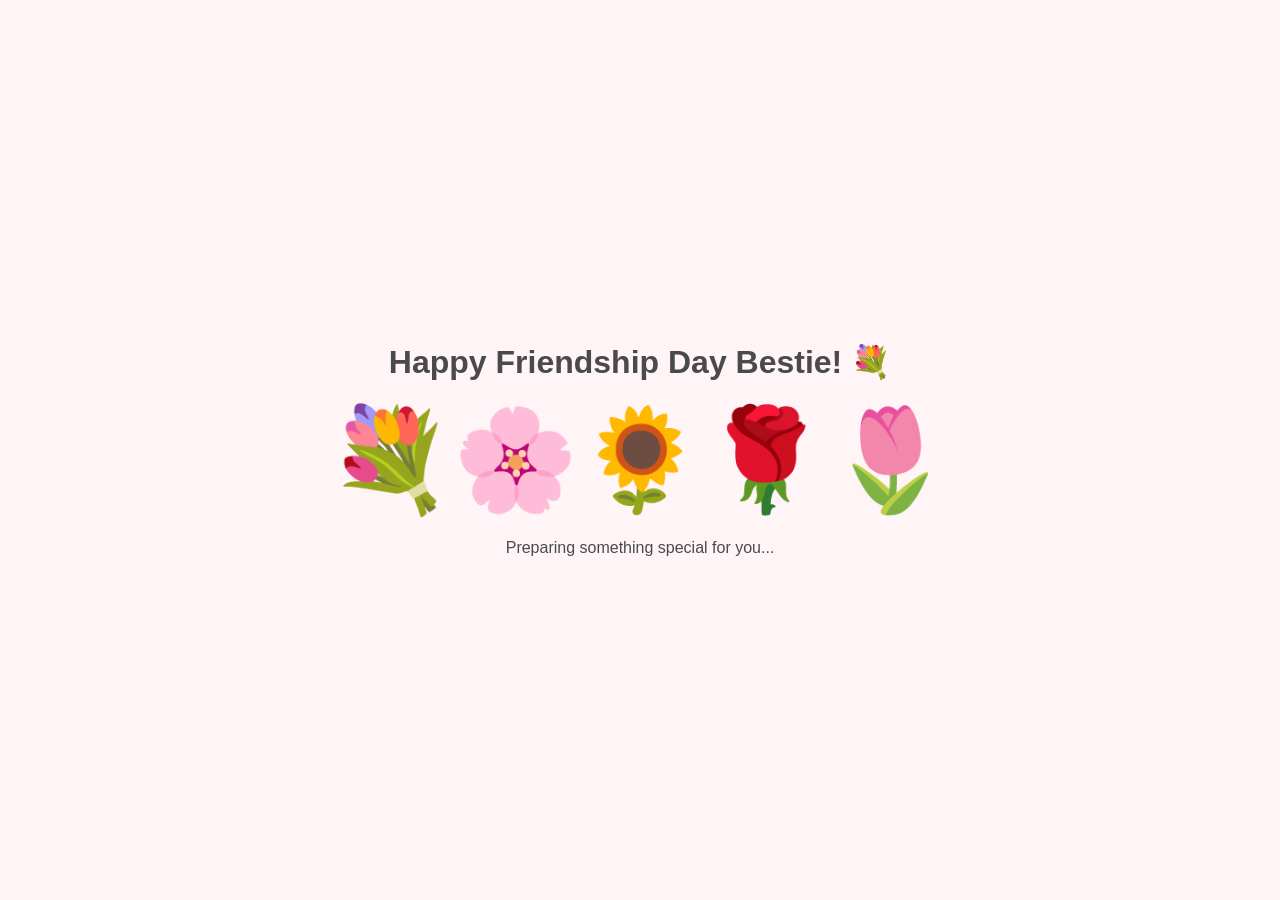
==== index.html @ 31d3d2f2 "Add files via upload" ====
<!DOCTYPE html>
<html lang="en">
<head>
  <meta charset="UTF-8">
  <title>Happy Friendship Day!</title>
  <link rel="stylesheet" href="style.css">
</head>
<body>
  <div class="transition-overlay" id="overlay"></div>

  <h1>Happy Friendship Day Bestie! 💐</h1>
  
  <div class="flower-container">
    💐🌸🌻🌹🌷
  </div>

  <p>Preparing something special for you...</p>

  <script>
    // Automatically transition to Page 2 after 4 seconds
    setTimeout(() => {
      document.getElementById('overlay').classList.add('active');
      setTimeout(() => {
        window.location.href = 'page2.html';
      }, 800);
    }, 4000);
  </script>
</body>
</html>
---- style.css ----
* {
  box-sizing: border-box;
  margin: 0;
  padding: 0;
  font-family: 'Segoe UI', Tahoma, Geneva, Verdana, sans-serif;
}

body {
  background: #fff5f7;
  color: #4a4a4a;
  min-height: 100vh;
  display: flex;
  flex-direction: column;
  align-items: center;
  justify-content: center;
  overflow-x: hidden;
  text-align: center;
}

/* Page Transition Overlay */
.transition-overlay {
  position: fixed;
  top: 0;
  left: 0;
  width: 100vw;
  height: 100vh;
  background: #ffb6c1;
  z-index: 9999;
  pointer-events: none;
  opacity: 0;
  transition: opacity 0.8s ease-in-out;
}

.transition-overlay.active {
  opacity: 1;
  pointer-events: all;
}

/* Common Buttons */
.nav-btn {
  background-color: #ff6b81;
  color: white;
  border: none;
  padding: 14px 28px;
  font-size: 1.1rem;
  font-weight: bold;
  border-radius: 30px;
  cursor: pointer;
  box-shadow: 0 4px 15px rgba(255, 107, 129, 0.3);
  transition: transform 0.2s, background-color 0.2s;
  margin-top: 25px;
  text-decoration: none;
  display: inline-block;
}

.nav-btn:hover {
  transform: scale(1.05);
  background-color: #ff4757;
}

/* Page 1: Flower Animation */
.flower-container {
  margin: 20px 0;
  font-size: 100px;
  animation: pulse 2s infinite ease-in-out;
}

@keyframes pulse {
  0%, 100% { transform: scale(1); }
  50% { transform: scale(1.1); }
}

/* Page 2: Floating Gallery */
.gallery-container {
  display: flex;
  justify-content: center;
  gap: 20px;
  flex-wrap: wrap;
  max-width: 900px;
  margin: 30px 0;
}

.floating-photo {
  width: 180px;
  height: 220px;
  background: white;
  padding: 10px;
  box-shadow: 0 8px 20px rgba(0,0,0,0.1);
  border-radius: 8px;
  animation: float 4s infinite ease-in-out alternate;
}

.floating-photo img {
  width: 100%;
  height: 160px;
  object-fit: cover;
  border-radius: 4px;
}

.floating-photo:nth-child(2n) { animation-delay: 1s; }
.floating-photo:nth-child(3n) { animation-delay: 2s; }

@keyframes float {
  0% { transform: translateY(0px) rotate(-2deg); }
  100% { transform: translateY(-18px) rotate(3deg); }
}

/* Page 3: Scratch Boxes */
.scratch-grid {
  display: grid;
  grid-template-columns: repeat(3, 1fr);
  gap: 20px;
  max-width: 700px;
  margin: 30px auto;
}

.scratch-card {
  position: relative;
  width: 200px;
  height: 120px;
  background: #ffeaa7;
  border-radius: 12px;
  display: flex;
  align-items: center;
  justify-content: center;
  padding: 15px;
  font-weight: bold;
  color: #2d3436;
  box-shadow: 0 4px 10px rgba(0,0,0,0.08);
}

.scratch-card canvas {
  position: absolute;
  top: 0;
  left: 0;
  width: 100%;
  height: 100%;
  border-radius: 12px;
  cursor: pointer;
}

/* Page 4: Stamp & Quiz */
.stamp-card {
  background: #fff;
  border: 4px dashed #ff6b81;
  padding: 30px;
  border-radius: 15px;
  max-width: 500px;
  margin: 20px auto;
  position: relative;
  box-shadow: 0 10px 25px rgba(0,0,0,0.05);
}

.stamp-badge {
  position: absolute;
  top: 15px;
  right: 15px;
  width: 50px;
  height: 60px;
  background: #ff4757;
  color: white;
  border: 2px solid white;
  display: flex;
  align-items: center;
  justify-content: center;
  font-size: 0.8rem;
  font-weight: bold;
  transform: rotate(12deg);
}

.quiz-section {
  margin-top: 40px;
  position: relative;
  min-height: 150px;
}

.btn-group {
  display: flex;
  justify-content: center;
  gap: 20px;
  margin-top: 15px;
  position: relative;
}

.quiz-btn {
  padding: 10px 25px;
  font-size: 1rem;
  border: none;
  border-radius: 20px;
  cursor: pointer;
  transition: all 0.2s ease;
}

#yesBtn { background-color: #ff7675; color: white; }
#noBtn { background-color: #55efc4; color: #2d3436; }
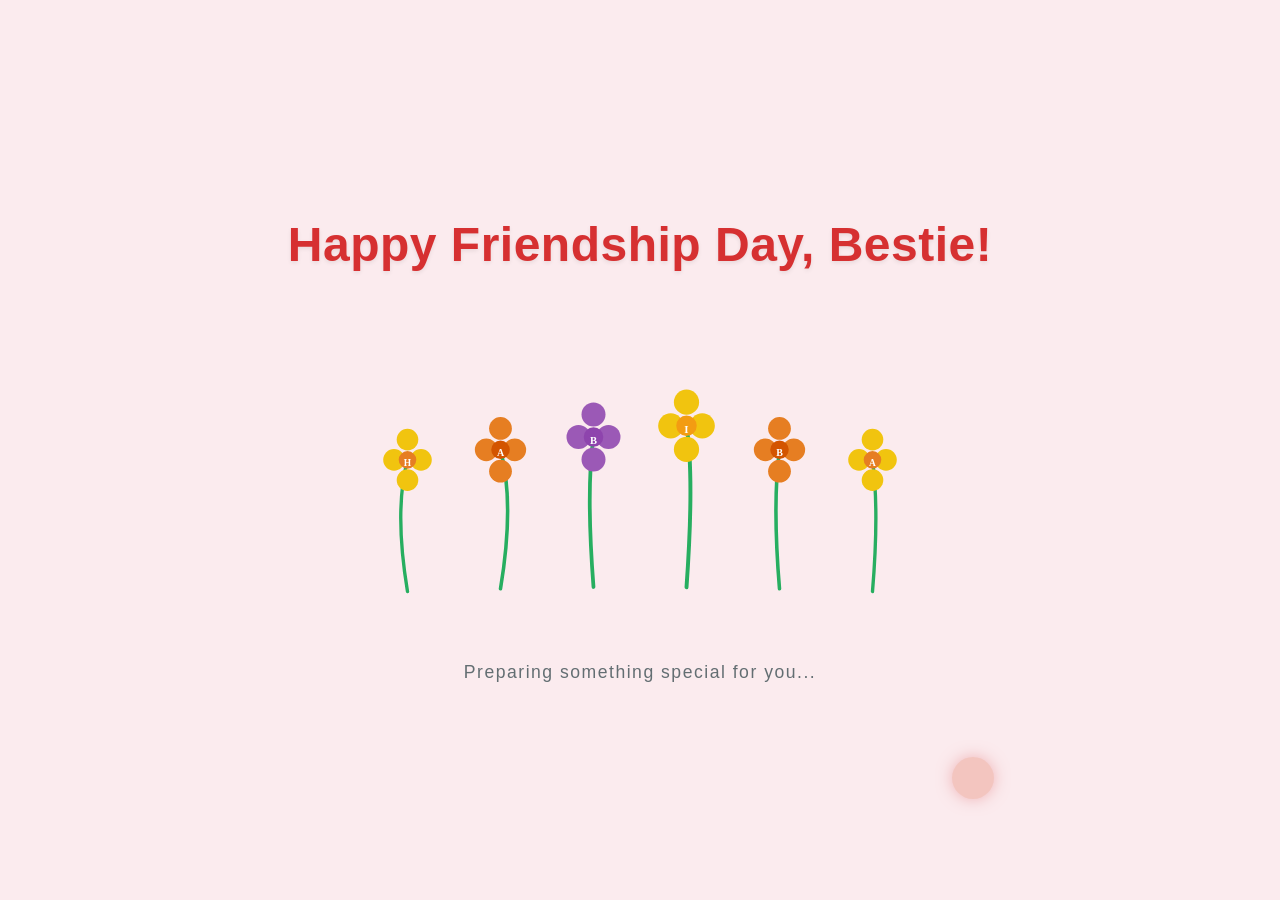
==== commit cb2c6c92: "Update index.html" ====
--- a/index.html
+++ b/index.html
@@ -4,26 +4,308 @@
   <meta charset="UTF-8">
   <title>Happy Friendship Day!</title>
   <link rel="stylesheet" href="style.css">
+  <style>
+    :root {
+      --text-main: #2c3e50;
+      --text-accent: #d63031;
+      --loading-text: #636e72;
+      --stem-green: #27ae60;
+    }
+
+    body {
+      margin: 0;
+      padding: 0;
+      background-color: #fff9e6; 
+      animation: skyColorShift 9s forwards ease-in-out;
+      font-family: 'Georgia', serif;
+      overflow-x: hidden;
+    }
+
+    .hero-container {
+      display: flex;
+      flex-direction: column;
+      align-items: center;
+      justify-content: center;
+      min-height: 85vh;
+      padding: 20px;
+      position: relative;
+    }
+
+    .title-heading {
+      font-size: 3rem;
+      color: var(--text-accent);
+      margin-bottom: 20px;
+      letter-spacing: 0.5px;
+      text-shadow: 0 2px 4px rgba(0,0,0,0.08);
+      animation: fadeIn 1.5s ease-in;
+      z-index: 10;
+    }
+
+    /* Sun trajectory: starts bottom-left corner -> rises to top-middle zenith -> sets at bottom-right corner */
+    .sun {
+      position: absolute;
+      width: 70px;
+      height: 70px;
+      border-radius: 50%;
+      z-index: 1;
+      animation: sunArcJourney 9s forwards cubic-bezier(0.37, 0, 0.63, 1);
+    }
+
+    @keyframes sunArcJourney {
+      0% {
+        /* Bottom-left corner sunrise */
+        left: 5%;
+        bottom: 20px;
+        background-color: #ff7675;
+        box-shadow: 0 0 25px #fab1a0, 0 0 50px #ff7675;
+        transform: scale(0.6);
+        opacity: 0.3;
+      }
+      25% {
+        /* Rising up */
+        left: 28%;
+        bottom: 280px;
+        background-color: #ffeaa7;
+        box-shadow: 0 0 40px #ffeaa7, 0 0 80px #fdcb6e;
+        transform: scale(0.85);
+        opacity: 0.8;
+      }
+      50% {
+        /* Upper-middle zenith peak */
+        left: 50%;
+        bottom: 420px;
+        transform: translateX(-50%) scale(1.1);
+        background-color: #fff;
+        box-shadow: 0 0 70px #ffeaa7, 0 0 140px #f1c40f, 0 0 200px rgba(255,255,255,0.9);
+        opacity: 1;
+      }
+      75% {
+        /* Descending toward afternoon */
+        left: 72%;
+        bottom: 280px;
+        background-color: #fab1a0;
+        box-shadow: 0 0 40px #fab1a0, 0 0 80px #e17055;
+        transform: scale(0.85);
+        opacity: 0.8;
+      }
+      100% {
+        /* Bottom-right corner sunset */
+        left: 90%;
+        bottom: 20px;
+        background-color: #e17055;
+        box-shadow: 0 0 25px #d63031;
+        transform: scale(0.6);
+        opacity: 0.3;
+      }
+    }
+
+    /* Sky color changes smoothly matching the natural sun arc path */
+    @keyframes skyColorShift {
+      0% { background-color: #fff5ee; }
+      25% { background-color: #fffde7; }
+      50% { background-color: #e8f4f8; }
+      75% { background-color: #fff3e0; }
+      100% { background-color: #fbebee; }
+    }
+
+    /* Professional 6-Flower Garden with uniform balanced style and subtle scale differences */
+    .flower-garden {
+      position: relative;
+      display: flex;
+      justify-content: center;
+      align-items: flex-end;
+      gap: 18px;
+      height: 280px;
+      margin: 30px 0;
+      width: 100%;
+      max-width: 900px;
+      z-index: 5;
+    }
+
+    .stem {
+      stroke-dasharray: 250;
+      stroke-dashoffset: 250;
+      animation: growStem 1.2s forwards ease-out;
+      stroke: var(--stem-green);
+    }
+
+    .flower-head {
+      transform: scale(0);
+      transform-origin: center;
+      animation: bloom 0.8s forwards cubic-bezier(0.175, 0.885, 0.32, 1.275);
+    }
+
+    /* Sequential Bloom Timing for H, A, B, I, B, A one-by-one */
+    .flower-h .stem { animation-delay: 0.4s; }
+    .flower-h .flower-head { animation-delay: 1.2s; }
+
+    .flower-a1 .stem { animation-delay: 1.5s; }
+    .flower-a1 .flower-head { animation-delay: 2.3s; }
+
+    .flower-b1 .stem { animation-delay: 2.6s; }
+    .flower-b1 .flower-head { animation-delay: 3.4s; }
+
+    .flower-i .stem { animation-delay: 3.7s; }
+    .flower-i .flower-head { animation-delay: 4.5s; }
+
+    .flower-b2 .stem { animation-delay: 4.8s; }
+    .flower-b2 .flower-head { animation-delay: 5.6s; }
+
+    .flower-a2 .stem { animation-delay: 5.9s; }
+    .flower-a2 .flower-head { animation-delay: 6.7s; }
+
+    /* Elegant Serif Letters inside flowers */
+    .flower-letter {
+      font-family: 'Georgia', serif;
+      font-weight: bold;
+      fill: #fff;
+      pointer-events: none;
+      text-anchor: middle;
+      dominant-baseline: central;
+      transform-origin: center;
+      animation: bloomText 0.8s forwards cubic-bezier(0.175, 0.885, 0.32, 1.275);
+      opacity: 0;
+    }
+
+    .flower-h .flower-letter { animation-delay: 1.2s; }
+    .flower-a1 .flower-letter { animation-delay: 2.3s; }
+    .flower-b1 .flower-letter { animation-delay: 3.4s; }
+    .flower-i .flower-letter { animation-delay: 4.5s; }
+    .flower-b2 .flower-letter { animation-delay: 5.6s; }
+    .flower-a2 .flower-letter { animation-delay: 6.7s; }
+
+    @keyframes bloomText {
+      to { opacity: 1; transform: scale(1); }
+    }
+
+    @keyframes growStem {
+      to { stroke-dashoffset: 0; }
+    }
+
+    @keyframes bloom {
+      to { transform: scale(1); }
+    }
+
+    @keyframes fadeIn {
+      from { opacity: 0; transform: translateY(-20px); }
+      to { opacity: 1; transform: translateY(0); }
+    }
+
+    /* Loading Text at bottom */
+    .loading-text {
+      margin-top: 30px;
+      font-size: 1.1rem;
+      color: var(--loading-text);
+      letter-spacing: 1.5px;
+      font-weight: 300;
+      animation: fadeIn 1.5s ease-in;
+      z-index: 10;
+    }
+  </style>
 </head>
 <body>
   <div class="transition-overlay" id="overlay"></div>
 
-  <h1>Happy Friendship Day Bestie! 💐</h1>
-  
-  <div class="flower-container">
-    💐🌸🌻🌹🌷
+  <div class="hero-container">
+    <h1 class="title-heading">Happy Friendship Day, Bestie!</h1>
+
+    <!-- Sun moving from bottom-left corner to upper-middle zenith to bottom-right corner -->
+    <div class="sun"></div>
+
+    <!-- 6 Uniform Professional Flowers with Harmonious Gradual Size Variations -->
+    <div class="flower-garden">
+      
+      <!-- 1. Flower H -->
+      <svg class="flower-h" width="75" height="250" viewBox="0 0 100 280" style="transform: translateY(20px) scale(0.9);">
+        <path class="stem" d="M 50,280 Q 30,160 50,85" stroke-width="5" fill="none" stroke-linecap="round" />
+        <g class="flower-head" style="transform-origin: 50px 85px;">
+          <circle cx="50" cy="55" r="16" fill="#f1c40f" />
+          <circle cx="30" cy="85" r="16" fill="#f1c40f" />
+          <circle cx="70" cy="85" r="16" fill="#f1c40f" />
+          <circle cx="50" cy="115" r="16" fill="#f1c40f" />
+          <circle cx="50" cy="85" r="13" fill="#e67e22" />
+        </g>
+        <text x="50" y="89" font-size="14" class="flower-letter">H</text>
+      </svg>
+
+      <!-- 2. Flower A -->
+      <svg class="flower-a1" width="75" height="250" viewBox="0 0 100 280" style="transform: translateY(12px) scale(0.95);">
+        <path class="stem" d="M 50,280 Q 70,160 50,85" stroke-width="5" fill="none" stroke-linecap="round" />
+        <g class="flower-head" style="transform-origin: 50px 85px;">
+          <circle cx="50" cy="55" r="16" fill="#e67e22" />
+          <circle cx="30" cy="85" r="16" fill="#e67e22" />
+          <circle cx="70" cy="85" r="16" fill="#e67e22" />
+          <circle cx="50" cy="115" r="16" fill="#e67e22" />
+          <circle cx="50" cy="85" r="13" fill="#d35400" />
+        </g>
+        <text x="50" y="89" font-size="14" class="flower-letter">A</text>
+      </svg>
+
+      <!-- 3. Flower B -->
+      <svg class="flower-b1" width="75" height="250" viewBox="0 0 100 280" style="transform: translateY(5px) scale(1.0);">
+        <path class="stem" d="M 50,280 Q 40,150 50,80" stroke-width="5" fill="none" stroke-linecap="round" />
+        <g class="flower-head" style="transform-origin: 50px 80px;">
+          <circle cx="50" cy="50" r="16" fill="#9b59b6" />
+          <circle cx="30" cy="80" r="16" fill="#9b59b6" />
+          <circle cx="70" cy="80" r="16" fill="#9b59b6" />
+          <circle cx="50" cy="110" r="16" fill="#9b59b6" />
+          <circle cx="50" cy="80" r="13" fill="#8e44ad" />
+        </g>
+        <text x="50" y="84" font-size="14" class="flower-letter">B</text>
+      </svg>
+
+      <!-- 4. Flower I -->
+      <svg class="flower-i" width="75" height="250" viewBox="0 0 100 280" style="transform: translateY(0px) scale(1.05);">
+        <path class="stem" d="M 50,280 Q 60,140 50,75" stroke-width="5" fill="none" stroke-linecap="round" />
+        <g class="flower-head" style="transform-origin: 50px 75px;">
+          <circle cx="50" cy="45" r="16" fill="#f1c40f" />
+          <circle cx="30" cy="75" r="16" fill="#f1c40f" />
+          <circle cx="70" cy="75" r="16" fill="#f1c40f" />
+          <circle cx="50" cy="105" r="16" fill="#f1c40f" />
+          <circle cx="50" cy="75" r="13" fill="#f39c12" />
+        </g>
+        <text x="50" y="79" font-size="14" class="flower-letter">I</text>
+      </svg>
+
+      <!-- 5. Flower B -->
+      <svg class="flower-b2" width="75" height="250" viewBox="0 0 100 280" style="transform: translateY(12px) scale(0.95);">
+        <path class="stem" d="M 50,280 Q 40,160 50,85" stroke-width="5" fill="none" stroke-linecap="round" />
+        <g class="flower-head" style="transform-origin: 50px 85px;">
+          <circle cx="50" cy="55" r="16" fill="#e67e22" />
+          <circle cx="30" cy="85" r="16" fill="#e67e22" />
+          <circle cx="70" cy="85" r="16" fill="#e67e22" />
+          <circle cx="50" cy="115" r="16" fill="#e67e22" />
+          <circle cx="50" cy="85" r="13" fill="#d35400" />
+        </g>
+        <text x="50" y="89" font-size="14" class="flower-letter">B</text>
+      </svg>
+
+      <!-- 6. Flower A -->
+      <svg class="flower-a2" width="75" height="250" viewBox="0 0 100 280" style="transform: translateY(20px) scale(0.9);">
+        <path class="stem" d="M 50,280 Q 60,160 50,85" stroke-width="5" fill="none" stroke-linecap="round" />
+        <g class="flower-head" style="transform-origin: 50px 85px;">
+          <circle cx="50" cy="55" r="16" fill="#f1c40f" />
+          <circle cx="30" cy="85" r="16" fill="#f1c40f" />
+          <circle cx="70" cy="85" r="16" fill="#f1c40f" />
+          <circle cx="50" cy="115" r="16" fill="#f1c40f" />
+          <circle cx="50" cy="85" r="13" fill="#e67e22" />
+        </g>
+        <text x="50" y="89" font-size="14" class="flower-letter">A</text>
+      </svg>
+
+    </div>
+
+    <!-- Loading text at the bottom -->
+    <p class="loading-text">Preparing something special for you...</p>
   </div>
 
-  <p>Preparing something special for you...</p>
-
   <script>
-    // Automatically transition to Page 2 after 4 seconds
     setTimeout(() => {
       document.getElementById('overlay').classList.add('active');
       setTimeout(() => {
         window.location.href = 'page2.html';
       }, 800);
-    }, 4000);
+    }, 8500);
   </script>
 </body>
-</html>+</html>
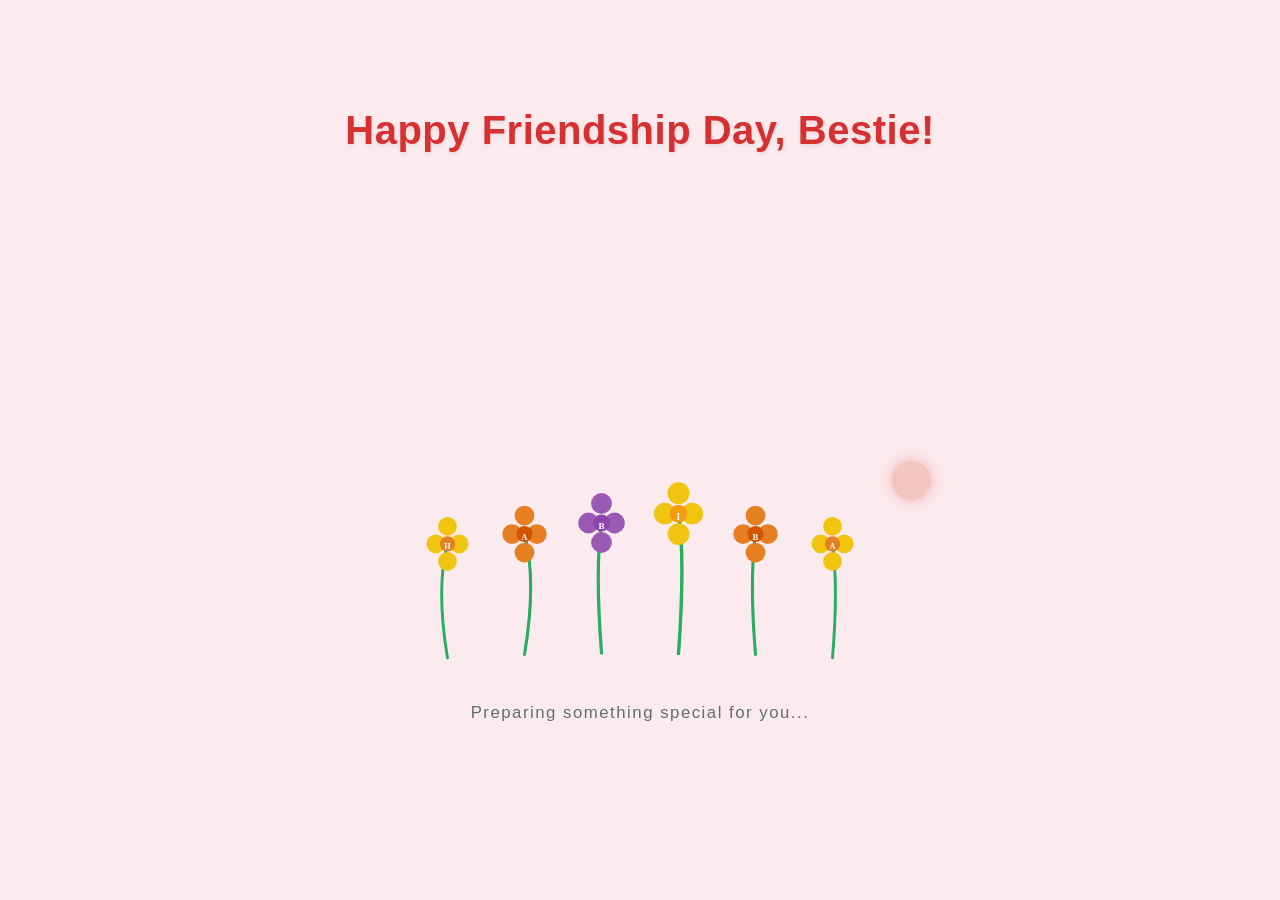
==== commit 0d1909e5: "Update index.html" ====
--- a/index.html
+++ b/index.html
@@ -2,6 +2,7 @@
 <html lang="en">
 <head>
   <meta charset="UTF-8">
+  <meta name="viewport" content="width=device-width, initial-scale=1.0">
   <title>Happy Friendship Day!</title>
   <link rel="stylesheet" href="style.css">
   <style>
@@ -25,16 +26,18 @@
       display: flex;
       flex-direction: column;
       align-items: center;
-      justify-content: center;
+      justify-content: flex-start;
       min-height: 85vh;
       padding: 20px;
       position: relative;
     }
 
     .title-heading {
-      font-size: 3rem;
+      font-size: 2.5rem;
       color: var(--text-accent);
-      margin-bottom: 20px;
+      margin-top: 20px;
+      margin-bottom: 250px; /* Generous spacing so the sun arc stays completely below and clear of the text */
+      text-align: center;
       letter-spacing: 0.5px;
       text-shadow: 0 2px 4px rgba(0,0,0,0.08);
       animation: fadeIn 1.5s ease-in;
@@ -44,8 +47,8 @@
     /* Sun trajectory: starts bottom-left corner -> rises to top-middle zenith -> sets at bottom-right corner */
     .sun {
       position: absolute;
-      width: 70px;
-      height: 70px;
+      width: 65px;
+      height: 65px;
       border-radius: 50%;
       z-index: 1;
       animation: sunArcJourney 9s forwards cubic-bezier(0.37, 0, 0.63, 1);
@@ -55,7 +58,7 @@
       0% {
         /* Bottom-left corner sunrise */
         left: 5%;
-        bottom: 20px;
+        top: 380px;
         background-color: #ff7675;
         box-shadow: 0 0 25px #fab1a0, 0 0 50px #ff7675;
         transform: scale(0.6);
@@ -64,7 +67,7 @@
       25% {
         /* Rising up */
         left: 28%;
-        bottom: 280px;
+        top: 220px;
         background-color: #ffeaa7;
         box-shadow: 0 0 40px #ffeaa7, 0 0 80px #fdcb6e;
         transform: scale(0.85);
@@ -73,7 +76,7 @@
       50% {
         /* Upper-middle zenith peak */
         left: 50%;
-        bottom: 420px;
+        top: 140px;
         transform: translateX(-50%) scale(1.1);
         background-color: #fff;
         box-shadow: 0 0 70px #ffeaa7, 0 0 140px #f1c40f, 0 0 200px rgba(255,255,255,0.9);
@@ -82,7 +85,7 @@
       75% {
         /* Descending toward afternoon */
         left: 72%;
-        bottom: 280px;
+        top: 220px;
         background-color: #fab1a0;
         box-shadow: 0 0 40px #fab1a0, 0 0 80px #e17055;
         transform: scale(0.85);
@@ -90,8 +93,8 @@
       }
       100% {
         /* Bottom-right corner sunset */
-        left: 90%;
-        bottom: 20px;
+        left: 88%;
+        top: 380px;
         background-color: #e17055;
         box-shadow: 0 0 25px #d63031;
         transform: scale(0.6);
@@ -114,9 +117,9 @@
       display: flex;
       justify-content: center;
       align-items: flex-end;
-      gap: 18px;
-      height: 280px;
-      margin: 30px 0;
+      gap: 12px;
+      height: 260px;
+      margin: 10px 0 20px 0;
       width: 100%;
       max-width: 900px;
       z-index: 5;
@@ -193,13 +196,25 @@
 
     /* Loading Text at bottom */
     .loading-text {
-      margin-top: 30px;
-      font-size: 1.1rem;
+      margin-top: 10px;
+      font-size: 1.05rem;
       color: var(--loading-text);
       letter-spacing: 1.5px;
       font-weight: 300;
+      text-align: center;
       animation: fadeIn 1.5s ease-in;
       z-index: 10;
+    }
+
+    /* Responsive adjustments for smaller mobile screens */
+    @media (max-width: 600px) {
+      .title-heading {
+        font-size: 2rem;
+        margin-bottom: 220px;
+      }
+      .flower-garden {
+        gap: 6px;
+      }
     }
   </style>
 </head>
@@ -216,7 +231,7 @@
     <div class="flower-garden">
       
       <!-- 1. Flower H -->
-      <svg class="flower-h" width="75" height="250" viewBox="0 0 100 280" style="transform: translateY(20px) scale(0.9);">
+      <svg class="flower-h" width="65" height="230" viewBox="0 0 100 280" style="transform: translateY(18px) scale(0.9);">
         <path class="stem" d="M 50,280 Q 30,160 50,85" stroke-width="5" fill="none" stroke-linecap="round" />
         <g class="flower-head" style="transform-origin: 50px 85px;">
           <circle cx="50" cy="55" r="16" fill="#f1c40f" />
@@ -229,7 +244,7 @@
       </svg>
 
       <!-- 2. Flower A -->
-      <svg class="flower-a1" width="75" height="250" viewBox="0 0 100 280" style="transform: translateY(12px) scale(0.95);">
+      <svg class="flower-a1" width="65" height="230" viewBox="0 0 100 280" style="transform: translateY(10px) scale(0.95);">
         <path class="stem" d="M 50,280 Q 70,160 50,85" stroke-width="5" fill="none" stroke-linecap="round" />
         <g class="flower-head" style="transform-origin: 50px 85px;">
           <circle cx="50" cy="55" r="16" fill="#e67e22" />
@@ -242,7 +257,7 @@
       </svg>
 
       <!-- 3. Flower B -->
-      <svg class="flower-b1" width="75" height="250" viewBox="0 0 100 280" style="transform: translateY(5px) scale(1.0);">
+      <svg class="flower-b1" width="65" height="230" viewBox="0 0 100 280" style="transform: translateY(4px) scale(1.0);">
         <path class="stem" d="M 50,280 Q 40,150 50,80" stroke-width="5" fill="none" stroke-linecap="round" />
         <g class="flower-head" style="transform-origin: 50px 80px;">
           <circle cx="50" cy="50" r="16" fill="#9b59b6" />
@@ -255,7 +270,7 @@
       </svg>
 
       <!-- 4. Flower I -->
-      <svg class="flower-i" width="75" height="250" viewBox="0 0 100 280" style="transform: translateY(0px) scale(1.05);">
+      <svg class="flower-i" width="65" height="230" viewBox="0 0 100 280" style="transform: translateY(0px) scale(1.05);">
         <path class="stem" d="M 50,280 Q 60,140 50,75" stroke-width="5" fill="none" stroke-linecap="round" />
         <g class="flower-head" style="transform-origin: 50px 75px;">
           <circle cx="50" cy="45" r="16" fill="#f1c40f" />
@@ -268,7 +283,7 @@
       </svg>
 
       <!-- 5. Flower B -->
-      <svg class="flower-b2" width="75" height="250" viewBox="0 0 100 280" style="transform: translateY(12px) scale(0.95);">
+      <svg class="flower-b2" width="65" height="230" viewBox="0 0 100 280" style="transform: translateY(10px) scale(0.95);">
         <path class="stem" d="M 50,280 Q 40,160 50,85" stroke-width="5" fill="none" stroke-linecap="round" />
         <g class="flower-head" style="transform-origin: 50px 85px;">
           <circle cx="50" cy="55" r="16" fill="#e67e22" />
@@ -281,7 +296,7 @@
       </svg>
 
       <!-- 6. Flower A -->
-      <svg class="flower-a2" width="75" height="250" viewBox="0 0 100 280" style="transform: translateY(20px) scale(0.9);">
+      <svg class="flower-a2" width="65" height="230" viewBox="0 0 100 280" style="transform: translateY(18px) scale(0.9);">
         <path class="stem" d="M 50,280 Q 60,160 50,85" stroke-width="5" fill="none" stroke-linecap="round" />
         <g class="flower-head" style="transform-origin: 50px 85px;">
           <circle cx="50" cy="55" r="16" fill="#f1c40f" />
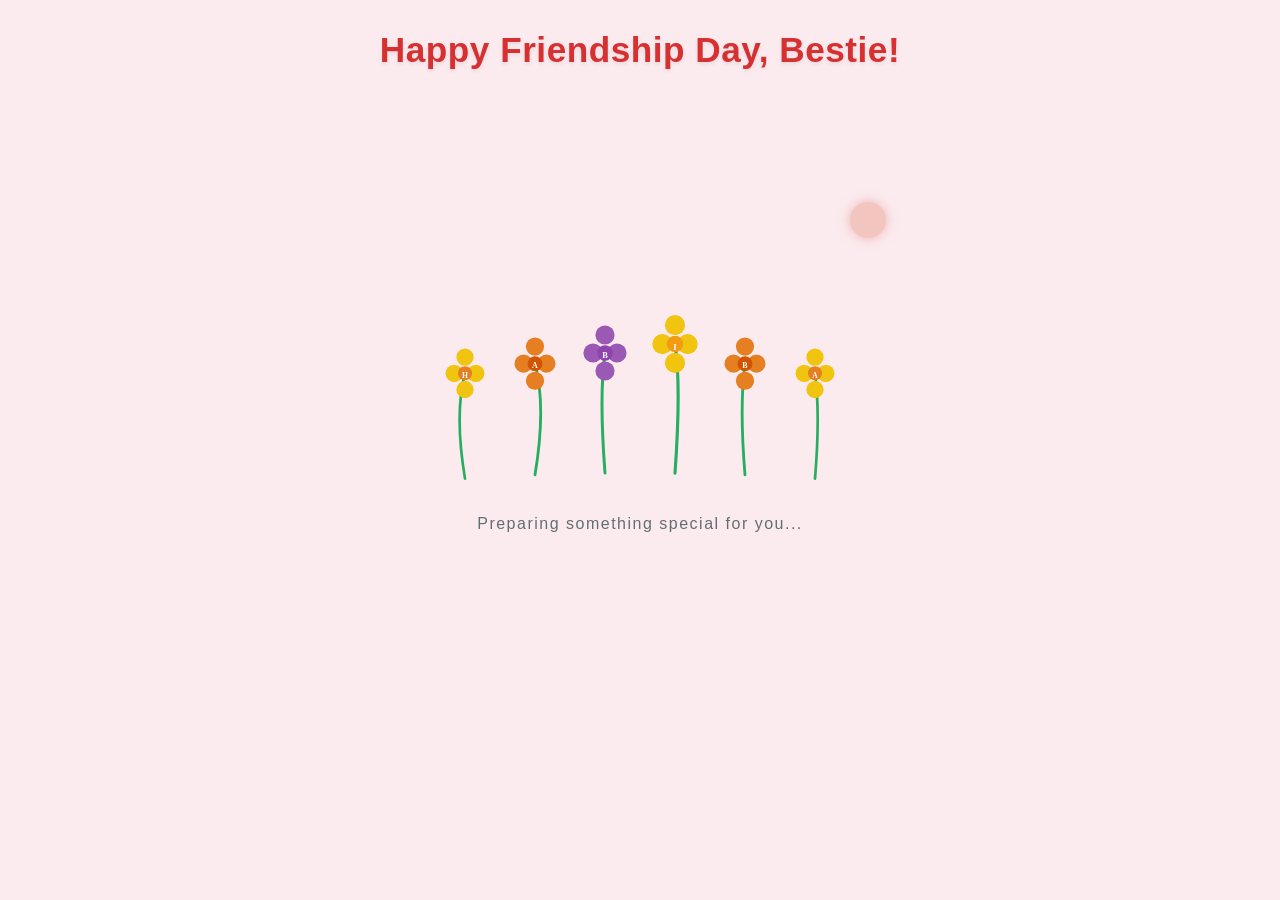
==== commit 0eef27b7: "Update index.html" ====
--- a/index.html
+++ b/index.html
@@ -27,16 +27,17 @@
       flex-direction: column;
       align-items: center;
       justify-content: flex-start;
-      min-height: 85vh;
-      padding: 20px;
+      min-height: 100vh;
+      padding: 15px;
       position: relative;
+      box-sizing: border-box;
     }
 
     .title-heading {
-      font-size: 2.5rem;
+      font-size: 2.2rem;
       color: var(--text-accent);
-      margin-top: 20px;
-      margin-bottom: 250px; /* Generous spacing so the sun arc stays completely below and clear of the text */
+      margin-top: 15px;
+      margin-bottom: 10px;
       text-align: center;
       letter-spacing: 0.5px;
       text-shadow: 0 2px 4px rgba(0,0,0,0.08);
@@ -44,11 +45,19 @@
       z-index: 10;
     }
 
-    /* Sun trajectory: starts bottom-left corner -> rises to top-middle zenith -> sets at bottom-right corner */
+    /* Absolute positioning container for the sky/sun arc area to completely isolate it from text and flowers */
+    .sky-stage {
+      position: relative;
+      width: 100%;
+      height: 160px;
+      z-index: 1;
+    }
+
+    /* Sun trajectory: starts bottom-left of stage -> rises high to absolute top zenith -> sets at bottom-right of stage */
     .sun {
       position: absolute;
-      width: 65px;
-      height: 65px;
+      width: 60px;
+      height: 60px;
       border-radius: 50%;
       z-index: 1;
       animation: sunArcJourney 9s forwards cubic-bezier(0.37, 0, 0.63, 1);
@@ -56,47 +65,47 @@
 
     @keyframes sunArcJourney {
       0% {
-        /* Bottom-left corner sunrise */
+        /* Bottom-left sunrise */
         left: 5%;
-        top: 380px;
+        top: 110px;
         background-color: #ff7675;
-        box-shadow: 0 0 25px #fab1a0, 0 0 50px #ff7675;
+        box-shadow: 0 0 20px #fab1a0, 0 0 40px #ff7675;
         transform: scale(0.6);
         opacity: 0.3;
       }
       25% {
-        /* Rising up */
+        /* Climbing up */
         left: 28%;
-        top: 220px;
+        top: 45px;
         background-color: #ffeaa7;
-        box-shadow: 0 0 40px #ffeaa7, 0 0 80px #fdcb6e;
+        box-shadow: 0 0 35px #ffeaa7, 0 0 70px #fdcb6e;
         transform: scale(0.85);
         opacity: 0.8;
       }
       50% {
-        /* Upper-middle zenith peak */
+        /* Absolute top zenith peak of the screen */
         left: 50%;
-        top: 140px;
+        top: 5px;
         transform: translateX(-50%) scale(1.1);
         background-color: #fff;
-        box-shadow: 0 0 70px #ffeaa7, 0 0 140px #f1c40f, 0 0 200px rgba(255,255,255,0.9);
+        box-shadow: 0 0 60px #ffeaa7, 0 0 120px #f1c40f, 0 0 180px rgba(255,255,255,0.9);
         opacity: 1;
       }
       75% {
         /* Descending toward afternoon */
         left: 72%;
-        top: 220px;
+        top: 45px;
         background-color: #fab1a0;
-        box-shadow: 0 0 40px #fab1a0, 0 0 80px #e17055;
+        box-shadow: 0 0 35px #fab1a0, 0 0 70px #e17055;
         transform: scale(0.85);
         opacity: 0.8;
       }
       100% {
-        /* Bottom-right corner sunset */
+        /* Bottom-right sunset */
         left: 88%;
-        top: 380px;
+        top: 110px;
         background-color: #e17055;
-        box-shadow: 0 0 25px #d63031;
+        box-shadow: 0 0 20px #d63031;
         transform: scale(0.6);
         opacity: 0.3;
       }
@@ -111,15 +120,15 @@
       100% { background-color: #fbebee; }
     }
 
-    /* Professional 6-Flower Garden with uniform balanced style and subtle scale differences */
+    /* Professional 6-Flower Garden */
     .flower-garden {
       position: relative;
       display: flex;
       justify-content: center;
       align-items: flex-end;
-      gap: 12px;
-      height: 260px;
-      margin: 10px 0 20px 0;
+      gap: 10px;
+      height: 250px;
+      margin: 5px 0 15px 0;
       width: 100%;
       max-width: 900px;
       z-index: 5;
@@ -190,14 +199,14 @@
     }
 
     @keyframes fadeIn {
-      from { opacity: 0; transform: translateY(-20px); }
+      from { opacity: 0; transform: translateY(-10px); }
       to { opacity: 1; transform: translateY(0); }
     }
 
     /* Loading Text at bottom */
     .loading-text {
-      margin-top: 10px;
-      font-size: 1.05rem;
+      margin-top: 5px;
+      font-size: 1rem;
       color: var(--loading-text);
       letter-spacing: 1.5px;
       font-weight: 300;
@@ -209,11 +218,10 @@
     /* Responsive adjustments for smaller mobile screens */
     @media (max-width: 600px) {
       .title-heading {
-        font-size: 2rem;
-        margin-bottom: 220px;
+        font-size: 1.8rem;
       }
       .flower-garden {
-        gap: 6px;
+        gap: 5px;
       }
     }
   </style>
@@ -224,14 +232,16 @@
   <div class="hero-container">
     <h1 class="title-heading">Happy Friendship Day, Bestie!</h1>
 
-    <!-- Sun moving from bottom-left corner to upper-middle zenith to bottom-right corner -->
-    <div class="sun"></div>
+    <!-- Dedicated Sky Stage containing the Sun traveling high to the absolute top center -->
+    <div class="sky-stage">
+      <div class="sun"></div>
+    </div>
 
     <!-- 6 Uniform Professional Flowers with Harmonious Gradual Size Variations -->
     <div class="flower-garden">
       
       <!-- 1. Flower H -->
-      <svg class="flower-h" width="65" height="230" viewBox="0 0 100 280" style="transform: translateY(18px) scale(0.9);">
+      <svg class="flower-h" width="60" height="220" viewBox="0 0 100 280" style="transform: translateY(18px) scale(0.9);">
         <path class="stem" d="M 50,280 Q 30,160 50,85" stroke-width="5" fill="none" stroke-linecap="round" />
         <g class="flower-head" style="transform-origin: 50px 85px;">
           <circle cx="50" cy="55" r="16" fill="#f1c40f" />
@@ -244,7 +254,7 @@
       </svg>
 
       <!-- 2. Flower A -->
-      <svg class="flower-a1" width="65" height="230" viewBox="0 0 100 280" style="transform: translateY(10px) scale(0.95);">
+      <svg class="flower-a1" width="60" height="220" viewBox="0 0 100 280" style="transform: translateY(10px) scale(0.95);">
         <path class="stem" d="M 50,280 Q 70,160 50,85" stroke-width="5" fill="none" stroke-linecap="round" />
         <g class="flower-head" style="transform-origin: 50px 85px;">
           <circle cx="50" cy="55" r="16" fill="#e67e22" />
@@ -257,7 +267,7 @@
       </svg>
 
       <!-- 3. Flower B -->
-      <svg class="flower-b1" width="65" height="230" viewBox="0 0 100 280" style="transform: translateY(4px) scale(1.0);">
+      <svg class="flower-b1" width="60" height="220" viewBox="0 0 100 280" style="transform: translateY(4px) scale(1.0);">
         <path class="stem" d="M 50,280 Q 40,150 50,80" stroke-width="5" fill="none" stroke-linecap="round" />
         <g class="flower-head" style="transform-origin: 50px 80px;">
           <circle cx="50" cy="50" r="16" fill="#9b59b6" />
@@ -270,7 +280,7 @@
       </svg>
 
       <!-- 4. Flower I -->
-      <svg class="flower-i" width="65" height="230" viewBox="0 0 100 280" style="transform: translateY(0px) scale(1.05);">
+      <svg class="flower-i" width="60" height="220" viewBox="0 0 100 280" style="transform: translateY(0px) scale(1.05);">
         <path class="stem" d="M 50,280 Q 60,140 50,75" stroke-width="5" fill="none" stroke-linecap="round" />
         <g class="flower-head" style="transform-origin: 50px 75px;">
           <circle cx="50" cy="45" r="16" fill="#f1c40f" />
@@ -283,7 +293,7 @@
       </svg>
 
       <!-- 5. Flower B -->
-      <svg class="flower-b2" width="65" height="230" viewBox="0 0 100 280" style="transform: translateY(10px) scale(0.95);">
+      <svg class="flower-b2" width="60" height="220" viewBox="0 0 100 280" style="transform: translateY(10px) scale(0.95);">
         <path class="stem" d="M 50,280 Q 40,160 50,85" stroke-width="5" fill="none" stroke-linecap="round" />
         <g class="flower-head" style="transform-origin: 50px 85px;">
           <circle cx="50" cy="55" r="16" fill="#e67e22" />
@@ -296,7 +306,7 @@
       </svg>
 
       <!-- 6. Flower A -->
-      <svg class="flower-a2" width="65" height="230" viewBox="0 0 100 280" style="transform: translateY(18px) scale(0.9);">
+      <svg class="flower-a2" width="60" height="220" viewBox="0 0 100 280" style="transform: translateY(18px) scale(0.9);">
         <path class="stem" d="M 50,280 Q 60,160 50,85" stroke-width="5" fill="none" stroke-linecap="round" />
         <g class="flower-head" style="transform-origin: 50px 85px;">
           <circle cx="50" cy="55" r="16" fill="#f1c40f" />
